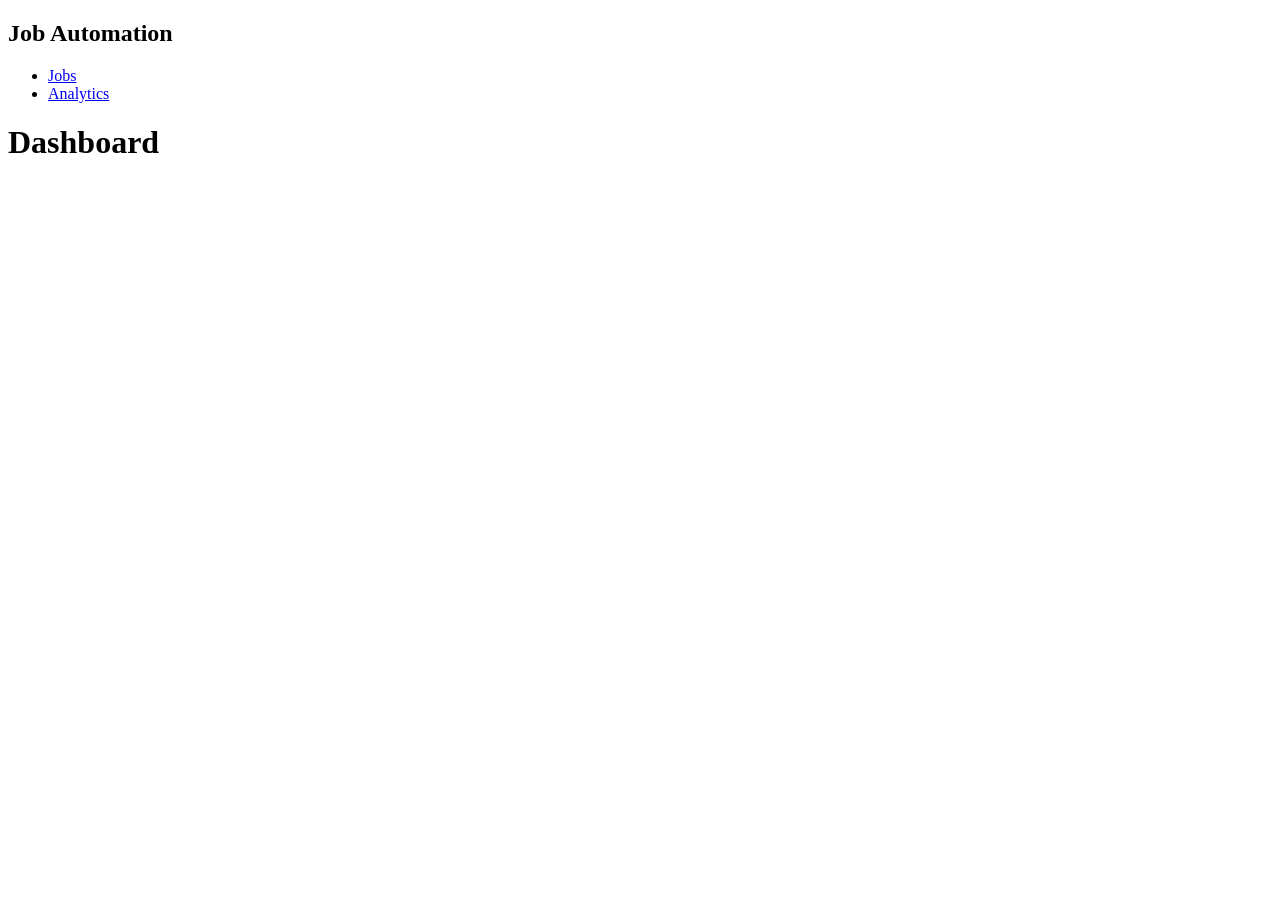
==== src/dashboard/static/index.html @ c0313e54 "Initial commit with custom automation and AIHawk setup" ====
<!DOCTYPE html>
<html lang="en">
<head>
    <meta charset="UTF-8">
    <meta name="viewport" content="width=device-width, initial-scale=1.0">
    <title>Job Search Automation</title>
    <link rel="stylesheet" href="/static/styles.css">
</head>
<body>
    <div class="sidebar">
        <h2>Job Automation</h2>
        <ul>
            <li><a href="#" onclick="loadJobs()">Jobs</a></li>
            <li><a href="#" onclick="loadAnalytics()">Analytics</a></li>
        </ul>
    </div>
    <div class="content">
        <h1>Dashboard</h1>
        <div id="main-content">
            <!-- Dynamic content loads here -->
        </div>
    </div>
    <script src="/static/app.js"></script>
</body>
</html>
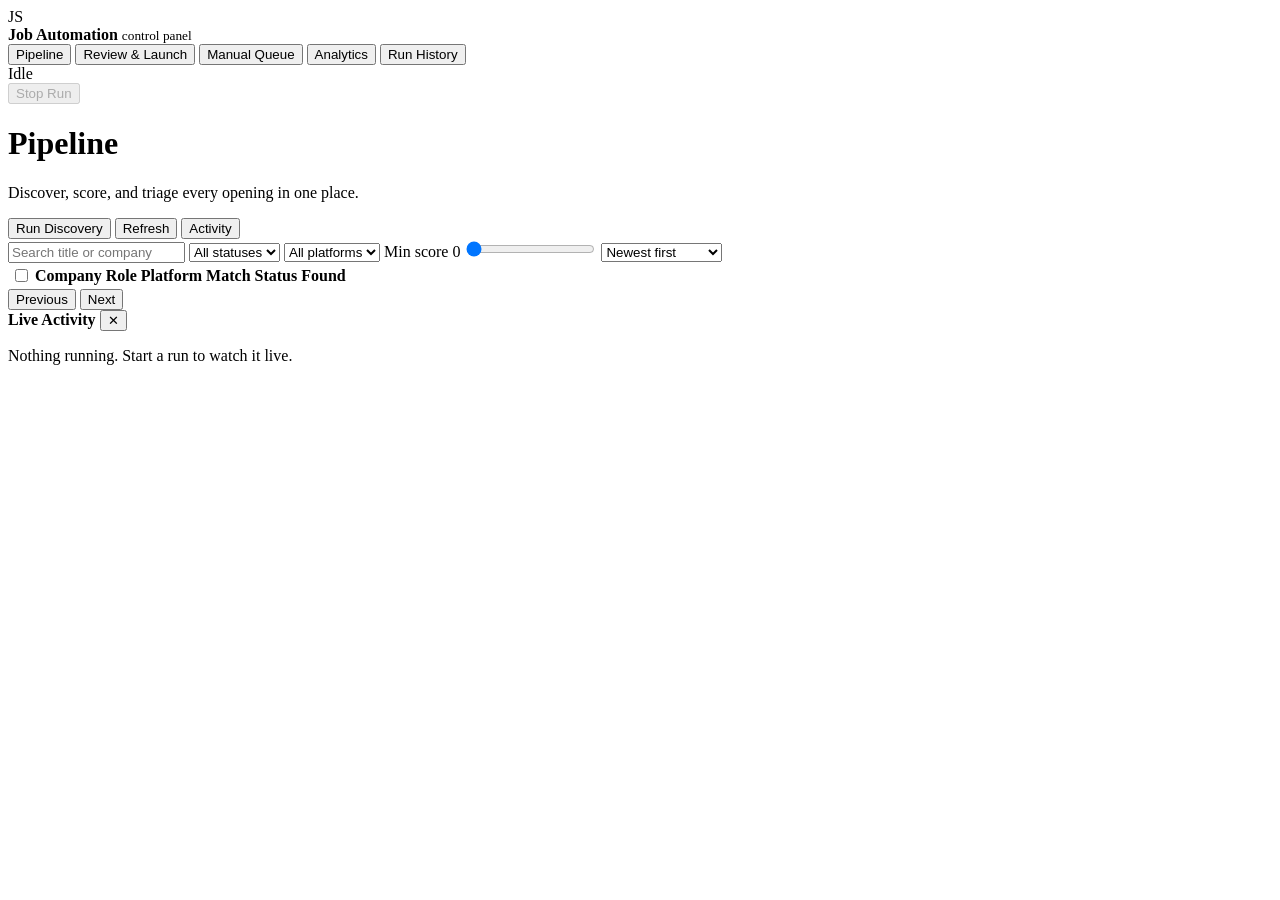
==== commit 5b5c00e5: "refactor: replace scaffold with complete pipeline implementation - Real LinkedIn Easy Apply automati" ====
--- a/src/dashboard/static/index.html
+++ b/src/dashboard/static/index.html
@@ -7,19 +7,137 @@
     <link rel="stylesheet" href="/static/styles.css">
 </head>
 <body>
-    <div class="sidebar">
-        <h2>Job Automation</h2>
-        <ul>
-            <li><a href="#" onclick="loadJobs()">Jobs</a></li>
-            <li><a href="#" onclick="loadAnalytics()">Analytics</a></li>
-        </ul>
+<div class="app">
+
+    <aside class="sidebar">
+        <div class="brand">
+            <span class="brand-mark">JS</span>
+            <div>
+                <strong>Job Automation</strong>
+                <small>control panel</small>
+            </div>
+        </div>
+
+        <nav>
+            <button class="nav-item active" data-view="pipeline">Pipeline</button>
+            <button class="nav-item" data-view="review">Review &amp; Launch</button>
+            <button class="nav-item" data-view="manual">Manual Queue</button>
+            <button class="nav-item" data-view="analytics">Analytics</button>
+            <button class="nav-item" data-view="runs">Run History</button>
+        </nav>
+
+        <div class="sidebar-foot">
+            <div class="run-state">
+                <span id="run-dot" class="dot idle"></span>
+                <span id="run-label">Idle</span>
+            </div>
+            <div id="run-phase" class="run-phase"></div>
+            <div class="progress-track"><div id="run-progress" class="progress-fill"></div></div>
+            <button id="btn-cancel" class="btn btn-danger btn-block" disabled>Stop Run</button>
+        </div>
+    </aside>
+
+    <main class="content">
+
+        <header class="topbar">
+            <div>
+                <h1 id="view-title">Pipeline</h1>
+                <p id="view-subtitle" class="subtitle">Discover, score, and triage every opening in one place.</p>
+            </div>
+            <div class="topbar-actions">
+                <button id="btn-discover" class="btn btn-primary">Run Discovery</button>
+                <button id="btn-refresh" class="btn btn-ghost" title="Reload data">Refresh</button>
+                <button id="btn-logs" class="btn btn-ghost">Activity</button>
+            </div>
+        </header>
+
+        <section id="stat-strip" class="stat-strip"></section>
+
+        <section id="view-pipeline" class="view">
+            <div class="toolbar">
+                <input id="filter-search" class="input" type="search" placeholder="Search title or company">
+                <select id="filter-status" class="input">
+                    <option value="">All statuses</option>
+                </select>
+                <select id="filter-platform" class="input">
+                    <option value="">All platforms</option>
+                </select>
+                <label class="range-label">
+                    Min score <output id="filter-score-out">0</output>
+                    <input id="filter-score" type="range" min="0" max="100" step="5" value="0">
+                </label>
+                <select id="filter-sort" class="input">
+                    <option value="discovered_at">Newest first</option>
+                    <option value="match_score">Highest score</option>
+                    <option value="company">Company A-Z</option>
+                    <option value="applied_at">Recently applied</option>
+                </select>
+            </div>
+
+            <div class="bulk-bar" id="bulk-bar" hidden>
+                <span id="bulk-count">0 selected</span>
+                <button class="btn btn-sm" data-bulk="APPROVED">Approve</button>
+                <button class="btn btn-sm" data-bulk="REJECTED">Reject</button>
+                <button class="btn btn-sm btn-primary" id="btn-prepare">Generate Resumes</button>
+                <button class="btn btn-sm btn-warn" id="btn-apply">Apply Now</button>
+            </div>
+
+            <div class="table-wrap">
+                <table class="jobs-table">
+                    <thead>
+                        <tr>
+                            <th class="col-check"><input type="checkbox" id="check-all"></th>
+                            <th>Company</th>
+                            <th>Role</th>
+                            <th>Platform</th>
+                            <th class="col-score">Match</th>
+                            <th>Status</th>
+                            <th>Found</th>
+                            <th class="col-actions"></th>
+                        </tr>
+                    </thead>
+                    <tbody id="jobs-body"></tbody>
+                </table>
+                <div id="jobs-empty" class="empty" hidden></div>
+            </div>
+
+            <div class="pager">
+                <button id="page-prev" class="btn btn-ghost btn-sm">Previous</button>
+                <span id="page-label"></span>
+                <button id="page-next" class="btn btn-ghost btn-sm">Next</button>
+            </div>
+        </section>
+
+        <section id="view-analytics" class="view" hidden></section>
+        <section id="view-runs" class="view" hidden></section>
+
+    </main>
+
+    <aside id="log-panel" class="log-panel">
+        <div class="log-head">
+            <strong>Live Activity</strong>
+            <button id="btn-log-close" class="icon-btn" aria-label="Close activity panel">&#10005;</button>
+        </div>
+        <div id="log-body" class="log-body">
+            <p class="log-empty">Nothing running. Start a run to watch it live.</p>
+        </div>
+    </aside>
+
+    <div id="drawer" class="drawer" hidden>
+        <div class="drawer-head">
+            <div>
+                <h2 id="drawer-title"></h2>
+                <p id="drawer-sub" class="subtitle"></p>
+            </div>
+            <button id="btn-drawer-close" class="icon-btn" aria-label="Close details">&#10005;</button>
+        </div>
+        <div id="drawer-body" class="drawer-body"></div>
     </div>
-    <div class="content">
-        <h1>Dashboard</h1>
-        <div id="main-content">
-            <!-- Dynamic content loads here -->
-        </div>
-    </div>
-    <script src="/static/app.js"></script>
+    <div id="scrim" class="scrim" hidden></div>
+
+    <div id="toast" class="toast" hidden></div>
+
+</div>
+<script src="/static/app.js"></script>
 </body>
 </html>
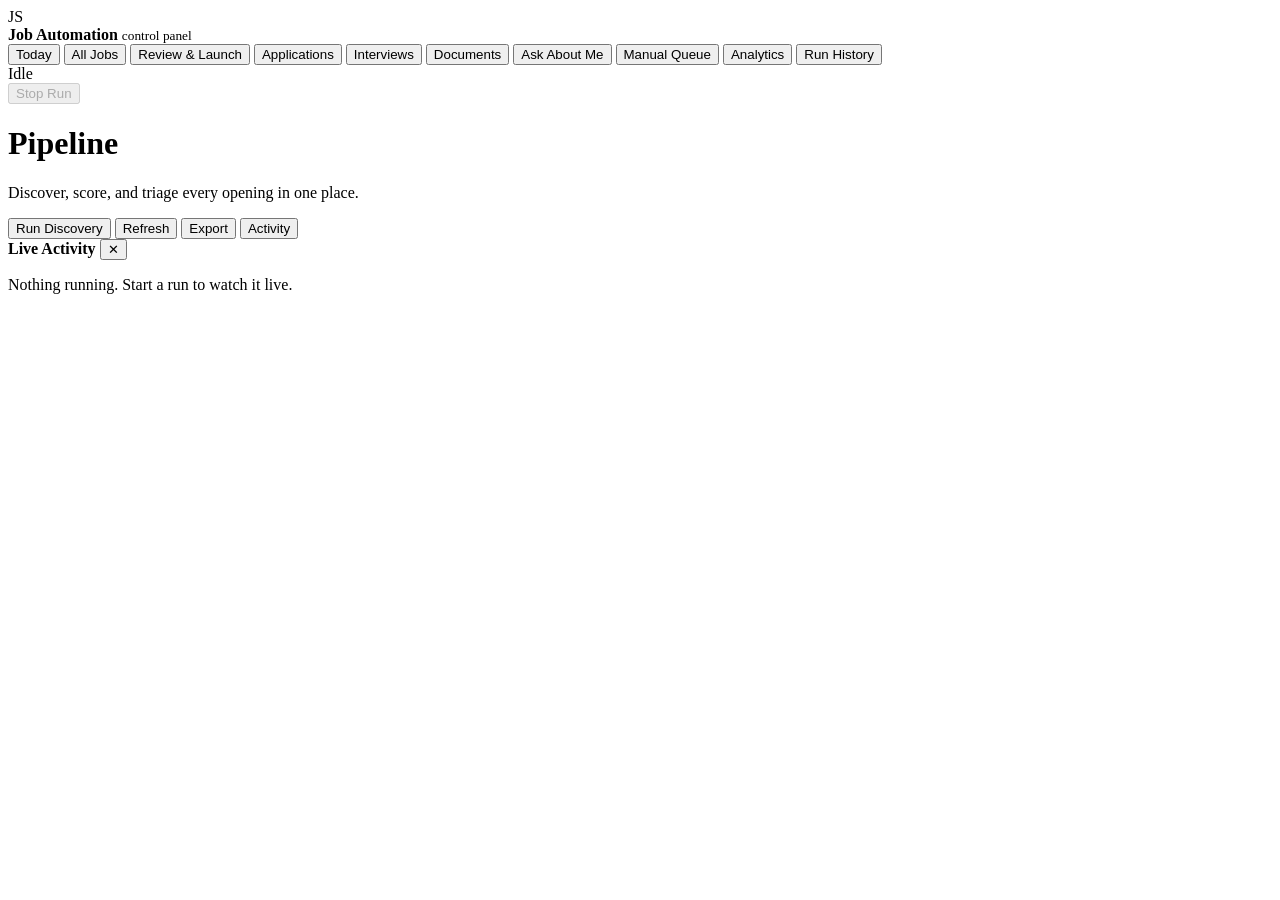
==== commit 5de47e2f: "feat: integrate corpus event tracking, add AI assistant endpoints, update scoring and orchestration" ====
--- a/src/dashboard/static/index.html
+++ b/src/dashboard/static/index.html
@@ -19,8 +19,13 @@
         </div>
 
         <nav>
-            <button class="nav-item active" data-view="pipeline">Pipeline</button>
+            <button class="nav-item active" data-view="today">Today</button>
+            <button class="nav-item" data-view="pipeline">All Jobs</button>
             <button class="nav-item" data-view="review">Review &amp; Launch</button>
+            <button class="nav-item" data-view="tracker">Applications</button>
+            <button class="nav-item" data-view="interviews">Interviews</button>
+            <button class="nav-item" data-view="documents">Documents</button>
+            <button class="nav-item" data-view="assistant">Ask About Me</button>
             <button class="nav-item" data-view="manual">Manual Queue</button>
             <button class="nav-item" data-view="analytics">Analytics</button>
             <button class="nav-item" data-view="runs">Run History</button>
@@ -47,13 +52,18 @@
             <div class="topbar-actions">
                 <button id="btn-discover" class="btn btn-primary">Run Discovery</button>
                 <button id="btn-refresh" class="btn btn-ghost" title="Reload data">Refresh</button>
+                <button id="btn-export" class="btn btn-ghost" title="Download your whole corpus as CSV">Export</button>
                 <button id="btn-logs" class="btn btn-ghost">Activity</button>
             </div>
         </header>
 
+        <div id="profile-banner" class="banner" hidden></div>
+
         <section id="stat-strip" class="stat-strip"></section>
 
-        <section id="view-pipeline" class="view">
+        <section id="view-today" class="view"></section>
+
+        <section id="view-pipeline" class="view" hidden>
             <div class="toolbar">
                 <input id="filter-search" class="input" type="search" placeholder="Search title or company">
                 <select id="filter-status" class="input">
@@ -76,8 +86,8 @@
 
             <div class="bulk-bar" id="bulk-bar" hidden>
                 <span id="bulk-count">0 selected</span>
-                <button class="btn btn-sm" data-bulk="APPROVED">Approve</button>
-                <button class="btn btn-sm" data-bulk="REJECTED">Reject</button>
+                <button class="btn btn-sm" data-bulk="SHORTLISTED">Shortlist</button>
+                <button class="btn btn-sm" data-bulk="SKIPPED">Skip</button>
                 <button class="btn btn-sm btn-primary" id="btn-prepare">Generate Resumes</button>
                 <button class="btn btn-sm btn-warn" id="btn-apply">Apply Now</button>
             </div>
@@ -87,6 +97,7 @@
                     <thead>
                         <tr>
                             <th class="col-check"><input type="checkbox" id="check-all"></th>
+                            <th class="col-star"></th>
                             <th>Company</th>
                             <th>Role</th>
                             <th>Platform</th>
@@ -108,6 +119,10 @@
             </div>
         </section>
 
+        <section id="view-tracker" class="view" hidden></section>
+        <section id="view-interviews" class="view" hidden></section>
+        <section id="view-documents" class="view" hidden></section>
+        <section id="view-assistant" class="view" hidden></section>
         <section id="view-analytics" class="view" hidden></section>
         <section id="view-runs" class="view" hidden></section>
 
